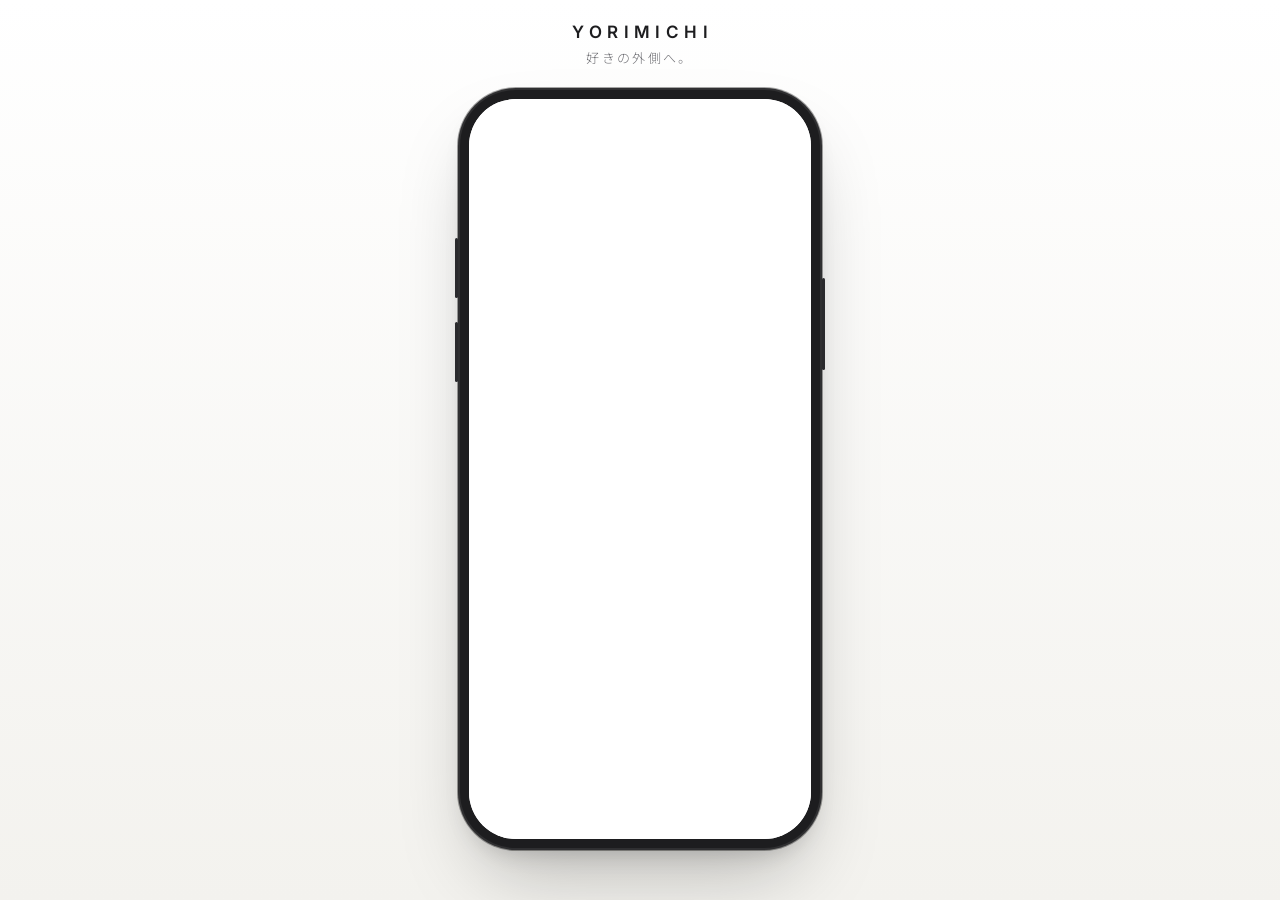
==== index.html @ b8521a26 "Create index.html" ====
<!DOCTYPE html>
<html lang="ja">
<head>
<meta charset="utf-8">
<meta name="viewport" content="width=device-width, initial-scale=1, viewport-fit=cover">
<title>YORIMICHI｜好きの外側へ。</title>
<meta name="description" content="YORIMICHI — 好きの外側へ。 プロトタイプを操作できます。">
<meta property="og:title" content="YORIMICHI｜好きの外側へ。">
<meta property="og:description" content="YORIMICHI のプロトタイプ">
<meta name="theme-color" content="#f5f5f2">
<link rel="preconnect" href="https://fonts.googleapis.com">
<link rel="preconnect" href="https://fonts.gstatic.com" crossorigin>
<link href="https://fonts.googleapis.com/css2?family=Inter:wght@500;600&family=Noto+Sans+JP:wght@300;400&display=swap" rel="stylesheet">
<style>
  :root {
    --bg-top: #ffffff;
    --bg-bottom: #f3f2ee;
    --ink: #1d1d1f;
    --sub: #6e6e73;
    --bezel: #1d1d1f;
    --header-h: 88px;
  }
  * { box-sizing: border-box; margin: 0; }
  html, body { height: 100%; }
  body {
    background: linear-gradient(180deg, var(--bg-top) 0%, var(--bg-bottom) 100%) fixed;
    color: var(--ink);
    font-family: "Noto Sans JP", "Hiragino Sans", "Yu Gothic", system-ui, sans-serif;
    -webkit-font-smoothing: antialiased;
    display: flex;
    flex-direction: column;
    align-items: center;
    padding-top: env(safe-area-inset-top, 0px);
    padding-bottom: env(safe-area-inset-bottom, 0px);
    overflow-x: hidden;
  }

  header {
    height: var(--header-h);
    flex: none;
    display: flex;
    flex-direction: column;
    align-items: center;
    justify-content: center;
    gap: 6px;
    text-align: center;
  }
  h1 {
    font-family: "Inter", "Helvetica Neue", Arial, sans-serif;
    font-weight: 600;
    font-size: 17px;
    letter-spacing: 0.32em;
    padding-left: 0.32em; /* optical centering for tracking */
  }
  header p {
    font-weight: 300;
    font-size: 13px;
    letter-spacing: 0.18em;
    color: var(--sub);
  }

  main {
    flex: 1;
    width: 100%;
    display: flex;
    justify-content: center;
    align-items: flex-start;
    padding-bottom: 32px;
  }

  /* Phone mockup (desktop / tablet) */
  .device {
    --h: clamp(560px, calc(100dvh - var(--header-h) - 72px), 852px);
    position: relative;
    padding: 11px;
    border-radius: 58px;
    background: var(--bezel);
    box-shadow:
      0 0 0 1px rgba(0,0,0,.35),
      inset 0 0 0 2px rgba(255,255,255,.08),
      0 40px 80px -24px rgba(0,0,0,.28),
      0 12px 24px -12px rgba(0,0,0,.18);
  }
  /* side buttons */
  .device::before, .device::after {
    content: "";
    position: absolute;
    width: 3px;
    background: #2a2a2d;
    border-radius: 2px;
  }
  .device::before { left: -3px; top: 150px; height: 60px; box-shadow: 0 84px 0 #2a2a2d; }
  .device::after  { right: -3px; top: 190px; height: 92px; }

  .screen {
    height: var(--h);
    aspect-ratio: 393 / 852;
    border-radius: 47px;
    overflow: hidden;
    background: #fff;
  }
  iframe {
    display: block;
    width: 100%;
    height: 100%;
    border: 0;
    background: #fff;
  }

  /* Smartphone: near full-screen, no mockup */
  @media (max-width: 600px) {
    :root { --header-h: 64px; }
    header { gap: 3px; }
    h1 { font-size: 15px; }
    header p { font-size: 12px; }
    main { padding-bottom: 0; }
    .device {
      width: 100%;
      padding: 0;
      border-radius: 0;
      background: none;
      box-shadow: none;
    }
    .device::before, .device::after { display: none; }
    .screen {
      width: 100%;
      height: calc(100dvh - var(--header-h) - env(safe-area-inset-top, 0px) - env(safe-area-inset-bottom, 0px));
      aspect-ratio: auto;
      border-radius: 20px 20px 0 0;
    }
  }

  /* Short desktop windows */
  @media (min-width: 601px) and (max-height: 700px) {
    :root { --header-h: 64px; }
    .device { --h: calc(100dvh - var(--header-h) - 40px); }
  }
</style>
</head>
<body>
  <header>
    <h1>YORIMICHI</h1>
    <p>好きの外側へ。</p>
  </header>

  <main>
    <div class="device">
      <div class="screen">
        <iframe
          title="YORIMICHI プロトタイプ"
          src="https://embed.figma.com/proto/cIB6MGcDjejwQpf2YhvTkt/%E5%AE%9F%E7%BF%92-%E3%83%A1%E3%83%A2%E3%82%A2%E3%83%97%E3%83%AA?node-id=1538-348&amp;viewport=392%2C-42%2C0.07&amp;scaling=min-zoom&amp;content-scaling=fixed&amp;starting-point-node-id=1538%3A348&amp;page-id=1362%3A5953&amp;embed-host=share&amp;hide-ui=1"
          allowfullscreen></iframe>
      </div>
    </div>
  </main>
</body>
</html>
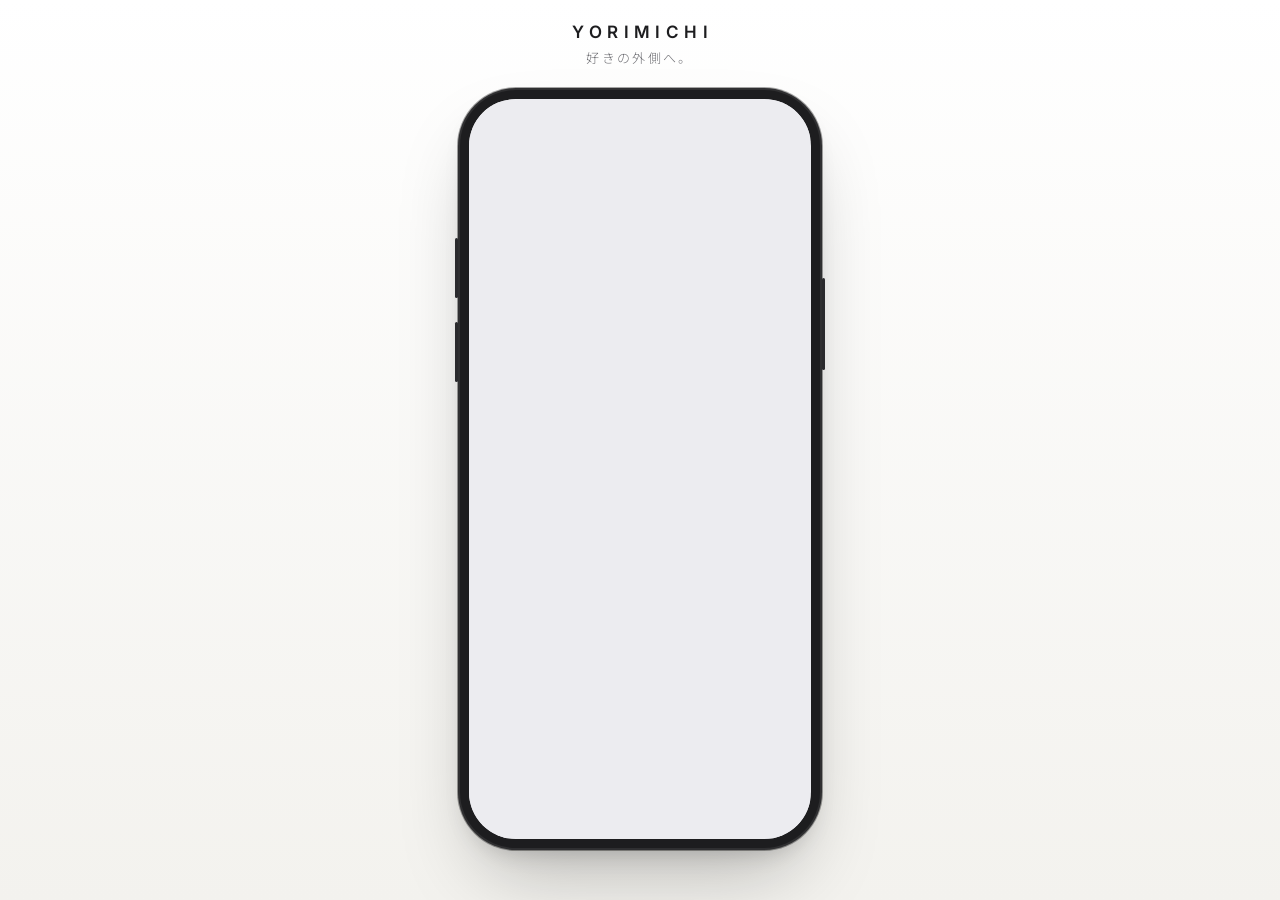
==== commit 89ee40ce: "Update index.html" ====
--- a/index.html
+++ b/index.html
@@ -99,12 +99,15 @@
     overflow: hidden;
     background: #fff;
   }
+  .screen { position: relative; background: #ececf0; }
   iframe {
-    display: block;
-    width: 100%;
-    height: 100%;
+    position: absolute;
+    left: 0; top: 0;
+    width: 393px;   /* Figmaフレームの実寸(FRAME_W) */
+    height: 852px;  /* Figmaフレームの実寸(FRAME_H) */
     border: 0;
-    background: #fff;
+    transform-origin: 0 0;
+    background: #ececf0;
   }
 
   /* Smartphone: near full-screen, no mockup */
@@ -148,10 +151,24 @@
       <div class="screen">
         <iframe
           title="YORIMICHI プロトタイプ"
-          src="https://embed.figma.com/proto/cIB6MGcDjejwQpf2YhvTkt/%E5%AE%9F%E7%BF%92-%E3%83%A1%E3%83%A2%E3%82%A2%E3%83%97%E3%83%AA?node-id=1538-348&amp;viewport=392%2C-42%2C0.07&amp;scaling=min-zoom&amp;content-scaling=fixed&amp;starting-point-node-id=1538%3A348&amp;page-id=1362%3A5953&amp;embed-host=share&amp;hide-ui=1"
+          src="https://embed.figma.com/proto/cIB6MGcDjejwQpf2YhvTkt/%E5%AE%9F%E7%BF%92-%E3%83%A1%E3%83%A2%E3%82%A2%E3%83%97%E3%83%AA?node-id=1538-348&amp;viewport=392%2C-42%2C0.07&amp;scaling=contain&amp;content-scaling=fixed&amp;starting-point-node-id=1538%3A348&amp;page-id=1362%3A5953&amp;embed-host=share&amp;hide-ui=1"
           allowfullscreen></iframe>
       </div>
     </div>
   </main>
+<script>
+  // Figmaフレームの実寸に合わせて、枠いっぱいに拡大縮小する
+  const FRAME_W = 393, FRAME_H = 852;
+  const screen = document.querySelector('.screen');
+  const frame = document.querySelector('iframe');
+  function fit() {
+    const w = screen.clientWidth, h = screen.clientHeight;
+    const s = Math.min(w / FRAME_W, h / FRAME_H);
+    const x = (w - FRAME_W * s) / 2, y = (h - FRAME_H * s) / 2;
+    frame.style.transform = `translate(${x}px, ${y}px) scale(${s})`;
+  }
+  new ResizeObserver(fit).observe(screen);
+  fit();
+</script>
 </body>
 </html>
